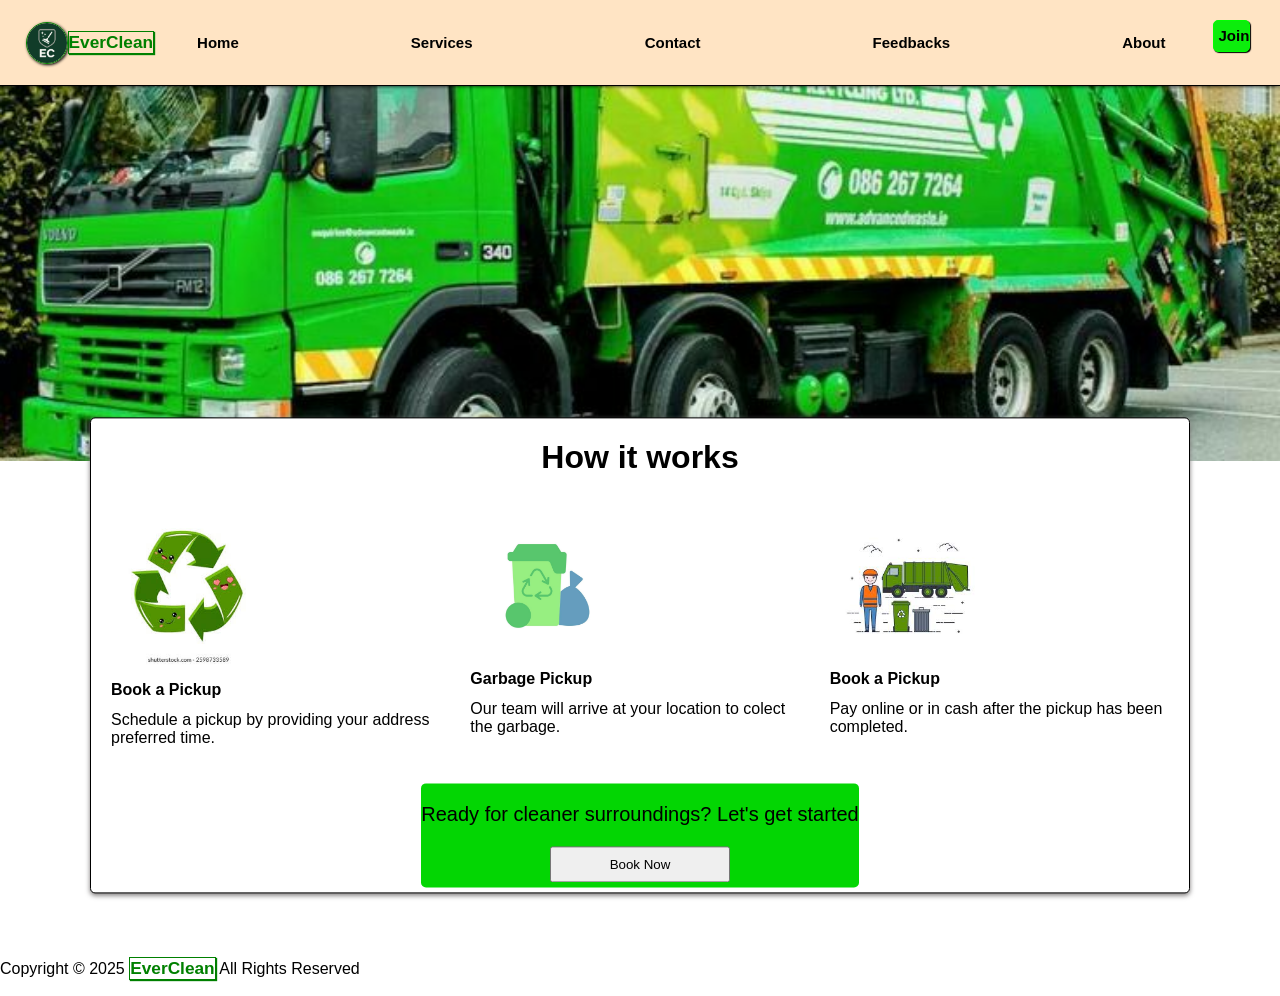
==== index.html @ 86b76aed "incial commit" ====
<!DOCTYPE html>
<html lang="en">
<head>
    <meta charset="UTF-8">
    <meta name="viewport" content="width=device-width, initial-scale=1.0">
    <title>EverClean</title>
    <link rel="stylesheet" href="index.css">
    <link rel="stylesheet" href="navbar.css">
</head>
<body>
    <header>
            <div class="left-section">
                <img class="logo" src="Img/logo.jpeg" alt="">
                <label class="label" for="">EverClean</label>
            </div>

            <ul class="middle-section">
                <li><a href="index.html"><span>Home</span></a></li>
                <li><a href="Service.html"><span>Services</span></a></li>
                <li><a href="contact.html"><span>Contact</span></a></li>
                <li><a href="feedback.html"><span>Feedbacks</span></a></li>
                <li><a href="about.html"><span>About</span></a></li>
            </ul>

            <ul class="sidebar">
                <li onclick=" hideSidebar()"><img class="menu-remove" src="Img/cancel.png" alt=""></li>
                <li><a href="index.html"><span>Home</span></a></li>
                <li><a href="Service.html"><span>Services</span></a></li>
                <li><a href="contact.html"><span>Contact</span></a></li>
                <li><a href="feedback.html"><span>Feedbacks</span></a></li>
                <li><a href="about.html"><span>About</span></a></li>
            </ul>

            <div class="right-section">
                <button ><a href="">Join</a></button>
                <img onclick="
                showSidebar()
            " class="menu" src="Img/menu.png" alt="">
            </div>
    </header>

    <main>
       <div class="top">
          <img class="home-img" src="Img/Volvo FM12.jpg" alt="">
       </div>

       <div class="bottom">
            <div class="h1">
                <h1>How it works</h1>
            </div>

            <div class="HIW">
                <div class="explain-div">
                    <img src="Img/images.jpeg" alt="">
                    <h4>Book a Pickup</h4>
                    <p>Schedule a pickup by 
                    providing your address 
                    preferred time.</p>
                </div> 

                <div class="explain-div">
                    <img src="Img/residential-waste-collection-flat-color-icon-garbage-pickup-from-home-household-waste-residential-services-disposing-refuse-cartoon-style-clip-art-for-mobile-app-isolated-rgb-illustration-vector (1).jpg" alt="">
                    <h4>Garbage Pickup</h4>
                    <p>Our team will arrive 
                    at your location to 
                    colect the garbage.
                </div>

                <div class="explain-div">
                    <img src="Img/images (2).jpeg" alt="">
                    <h4>Book a Pickup</h4>
                    <p>Pay online or in cash
                    after the pickup
                    has been completed.
                </div>
            </div>

            <div class="book-now">
                <p>Ready for cleaner surroundings? Let's get started</p>
                <button>Book Now</button>
            </div>
        </div>
    </main>

    <footer>
         <p class="Copyright">Copyright &copy; 2025 <label class="label">EverClean</label> All Rights Reserved</p>
    </footer>

    <script>
        function showSidebar(){
            const sidebar = document.querySelector('.sidebar')
            sidebar.style.display = 'flex'
        }

        function hideSidebar(){
            const sidebar = document.querySelector('.sidebar')
            sidebar.style.display = 'none'
        }
    </script>

</body>
</html>
---- index.css ----
body{
    margin: 0;
    padding: 0;
    overflow-x: hidden;
    font-family: Arial, Helvetica, sans-serif;
}
/*
Main
*/

main{
    display: flex;
    flex-direction: column;
}

.home-img{
    width: 100%;
    object-fit: cover;
    max-height: 400px;
    margin-top: 61px;
}

.bottom{
    transform: translateY(-10%);
    background-color: white;
    display: flex;
    flex-direction: column;
    justify-content: center;
    align-items: center;
    border: 1px solid;
    box-shadow: 0 2px 5px rgb(125, 122, 122);
    margin-right: 10vh;
    margin-left: 10vh;
    border-radius: 5px;
}

.HIW{
    display: grid;
    grid-template-columns: 1fr 1fr 1fr;
    column-gap: 20px;
    background-color: rgb(255, 255, 255);
    padding: 20px;
    border-radius: 5px;
}

@media(max-width:666px){
    main{
    display: flex;
    flex-direction: column;
    margin: 0.1%;
    }
    
    .bottom{
        display: flex;
        flex-direction: column;
        margin-left: 5%;
        margin-right: 5%;
    }

    .HIW{ 
        display: flex;
        flex-direction: column;
    }

    .explain-div{
        display: flex;
        flex-direction: column;
        align-items: center;
    }

    .HIW p{
    line-height: 25px
    }
    .HIW h4{
        line-height: 0px;
    }
}

.HIW img{
    width: 15vh;
    margin-left: 10px;
}

.HIW h4{
    line-height: 1px;
}

.HIW p{
   margin-top: -9 px;
}

.book-now{
    background-color: rgb(3, 214, 3);
    display: flex;
    flex-direction: column;
    border-radius: 5px;
    margin-bottom: 5px;
    align-items: center;
}

.book-now p{
    font-size: 20px;
    font-weight:400;
}

.book-now button{
    width: 20vh;
    height: 4vh;
    margin-bottom: 5px;
}

.Copyright{
    font-family:Arial, Helvetica, sans-serif ;
}
---- navbar.css ----
header{
    display: flex;
    flex-direction: row;
    background-color: bisque;
    justify-content: space-between;
    height: 5%;
    padding: 20px 2%;
    position: fixed;
    right: 0;
    left: 0;
    top: 0;
    border-bottom: 1px solid;
    box-shadow: 0 0.1px 4px;
    z-index: 10;
}

.middle-section{
    display: flex;
    flex: 1;
    flex-direction: row;
    justify-content: space-between;
    align-items: center;
    margin-left: 1px;
    gap: 10px;

}

.sidebar{
    display: none;
    position: fixed;
    top: 0;
    right: 0;
    width: 40%;
    height: 60%;
    border-radius: 5px;
    background-color: rgba(255, 255, 255, 0.7);
    backdrop-filter: blur(10px);
    box-shadow: -1px 0 10px;
    flex-direction: column;
    align-items: flex-start;
    justify-content: flex-start;
    z-index: 1002;
    transition: all 1s ease;
}

.sidebar :hover{
    transform: translateY(2px);
}

@media(max-width:500px){
    .sidebar{
        width: 100%;
        height: 100%
    }
    .sidebar li{
        margin-left: 5%;
    }
}


.sidebar li{
    width: 50%;
    margin-bottom: 20px;
    margin-top: 5px;
}

.left-section{
    display: flex;
    justify-content: space-around;
    flex-direction: row;
    align-items: center;
}

.right-section{
    display: flex;
    flex-direction: row;
    margin-left: 5vh;
}

.right-section button{
    margin-right: 5px;
    padding: 1% 7%;
    height: 70%;
    width: 90%;
    background-color: rgb(12, 237, 12);
    border-radius: 5px;
    border: 1px solid rgb(0, 255, 0);
    box-shadow: 1px 1px 1px;
}

li{
    list-style: none;
}

a{
    text-decoration: none;
    color: black;
    font-weight: bold;
    font-size: 15px;
    padding: 8px 2px;
}

a :hover{
    color: green;
}



.logo{
    width: 40px;
    border-radius: 50%;
    border: 1px solid green;
    box-shadow: 1px 1px 3px;
}

.menu{
    width: 20%;
    height: 70%;
    cursor: pointer;
    z-index: 1001;
    display: none;
    margin-right: 20px;
}

.menu-remove{
    width: 4vh;
    cursor: pointer;
    margin-right:5px ;
    
}

@media(max-width: 500px){
    header{
        padding: 14px 2%;
        transition: .2s;
    }
    
}

@media(max-width: 670px){
    .menu{
        display: block;    
    }
    .middle-section{
        display: none;
    }
}

.label{
    font-family: Arial, Helvetica, sans-serif;
    display: inline-block;
    font-weight: bold;
    color: green;
     border: 1px solid green;
    box-shadow: 1px 1px 1px;
    font-size: 1.08rem;
}
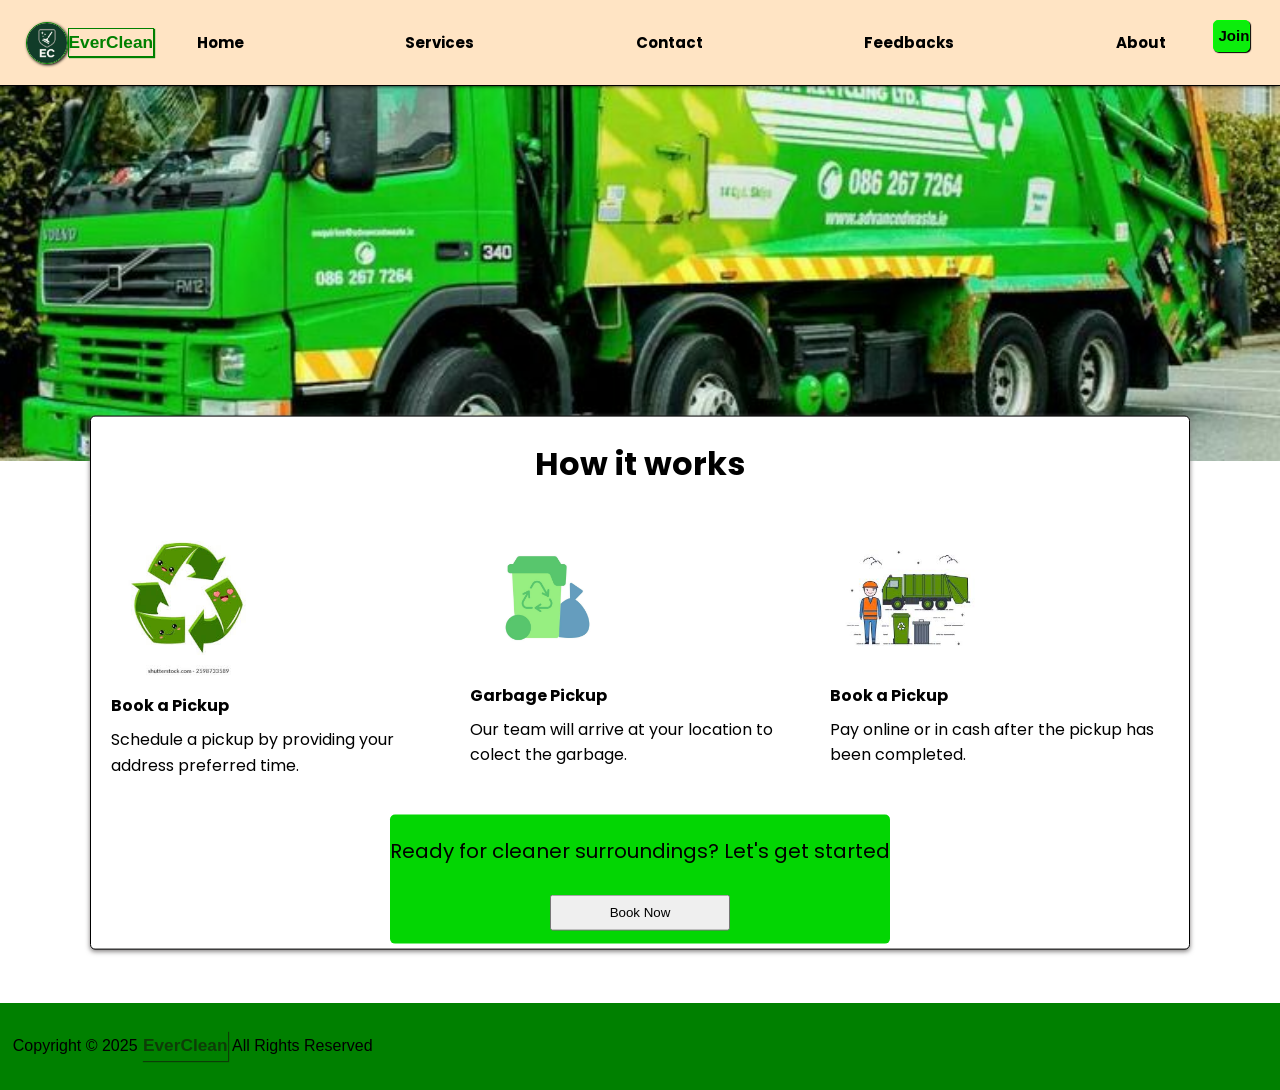
==== commit fe6660de: "login.html and login.css" ====
--- a/index.html
+++ b/index.html
@@ -4,6 +4,7 @@
     <meta charset="UTF-8">
     <meta name="viewport" content="width=device-width, initial-scale=1.0">
     <title>EverClean</title>
+    <link href="https://fonts.googleapis.com/css2?family=Poppins:wght@400;700&display=swap" rel="stylesheet">
     <link rel="stylesheet" href="index.css">
     <link rel="stylesheet" href="navbar.css">
 </head>
@@ -32,7 +33,7 @@
             </ul>
 
             <div class="right-section">
-                <button ><a href="">Join</a></button>
+                <button ><a href="login.html">Join</a></button>
                 <img onclick="
                 showSidebar()
             " class="menu" src="Img/menu.png" alt="">
@@ -77,7 +78,7 @@
 
             <div class="book-now">
                 <p>Ready for cleaner surroundings? Let's get started</p>
-                <button>Book Now</button>
+                <a href="Service.html"><button>Book Now</button></a>
             </div>
         </div>
     </main>
--- a/index.css
+++ b/index.css
@@ -1,8 +1,9 @@
 body{
     margin: 0;
+    line-height: 1.6;
     padding: 0;
     overflow-x: hidden;
-    font-family: Arial, Helvetica, sans-serif;
+    font-family:'poppins' ,sans-serif;
 }
 /*
 Main
@@ -112,3 +113,16 @@
 .Copyright{
     font-family:Arial, Helvetica, sans-serif ;
 }
+
+/*
+footer
+*/
+
+footer{
+    background-color: green;
+    padding: 1%;
+}
+
+footer .label{
+    color: rgb(18, 33, 10,0.7);
+}
--- a/navbar.css
+++ b/navbar.css
@@ -12,6 +12,7 @@
     border-bottom: 1px solid;
     box-shadow: 0 0.1px 4px;
     z-index: 10;
+    font-family:'poppins' ,sans-serif;
 }
 
 .middle-section{
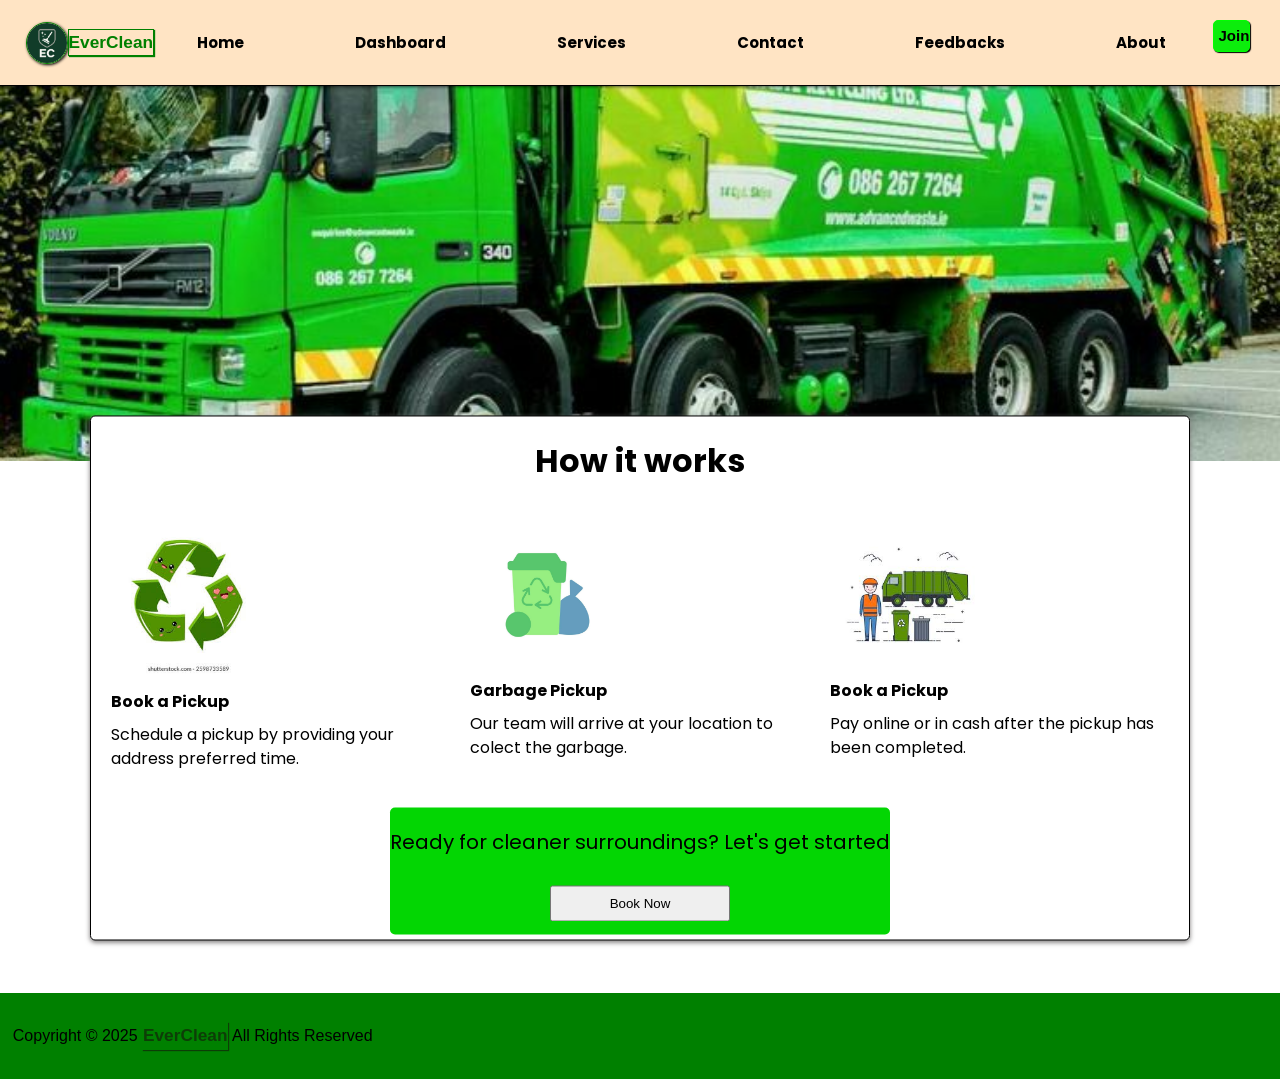
==== commit f028db81: "Dashboard in navbar" ====
--- a/index.html
+++ b/index.html
@@ -17,6 +17,7 @@
 
             <ul class="middle-section">
                 <li><a href="index.html"><span>Home</span></a></li>
+                <li><a href="dashboard.html"><span>Dashboard</span></a></li>
                 <li><a href="Service.html"><span>Services</span></a></li>
                 <li><a href="contact.html"><span>Contact</span></a></li>
                 <li><a href="feedback.html"><span>Feedbacks</span></a></li>
@@ -26,6 +27,7 @@
             <ul class="sidebar">
                 <li onclick=" hideSidebar()"><img class="menu-remove" src="Img/cancel.png" alt=""></li>
                 <li><a href="index.html"><span>Home</span></a></li>
+                <li><a href="dashboard.html"><span>Dashboard</span></a></li>
                 <li><a href="Service.html"><span>Services</span></a></li>
                 <li><a href="contact.html"><span>Contact</span></a></li>
                 <li><a href="feedback.html"><span>Feedbacks</span></a></li>
--- a/index.css
+++ b/index.css
@@ -1,6 +1,6 @@
 body{
     margin: 0;
-    line-height: 1.6;
+    line-height: 1.5;
     padding: 0;
     overflow-x: hidden;
     font-family:'poppins' ,sans-serif;
